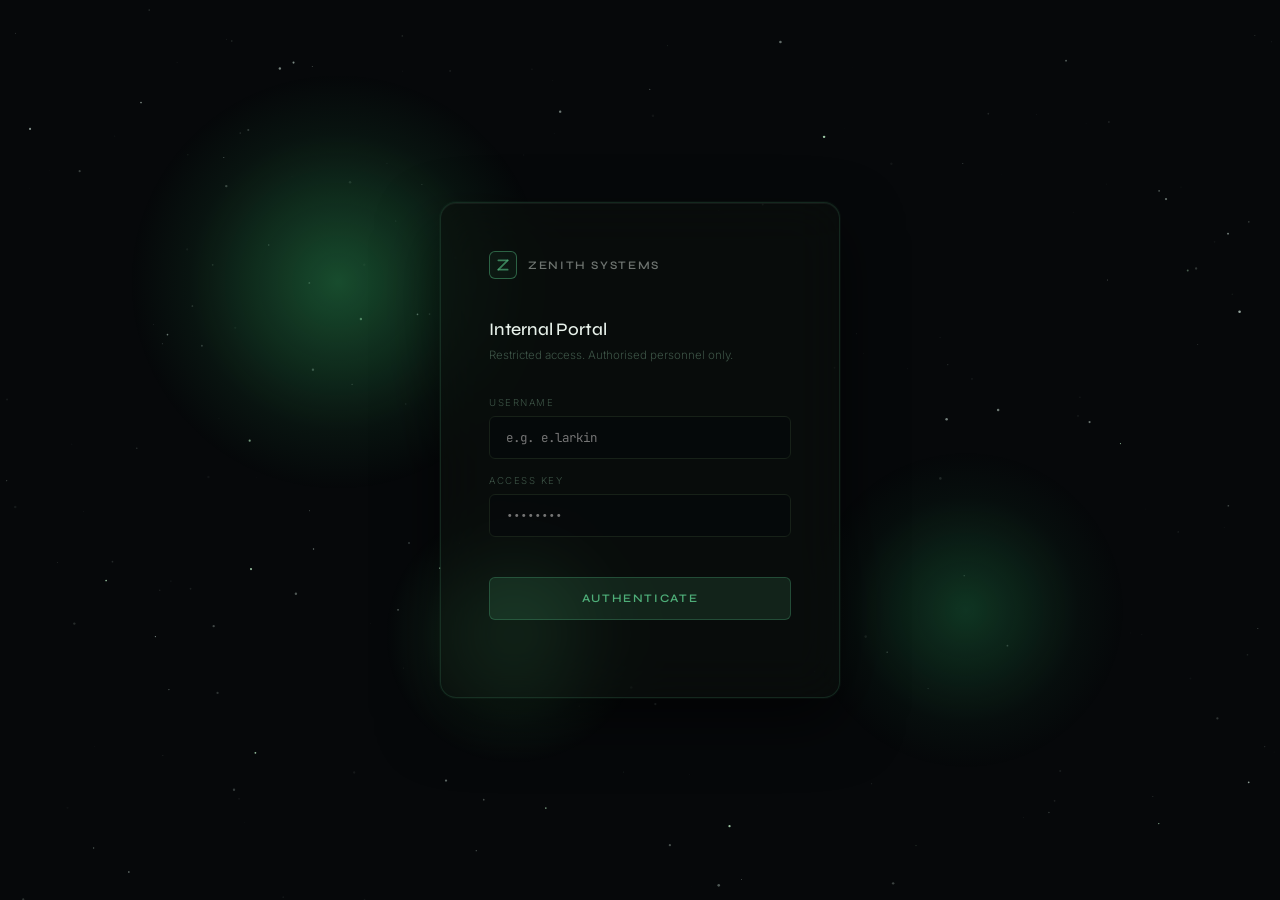
==== admin/index.html @ 05ba7e2a "Added template for admin page information" ====
<!DOCTYPE html>
<html lang="en">
<head>
  <meta charset="UTF-8"/>
  <meta name="viewport" content="width=device-width, initial-scale=1.0"/>
  <title>Portal — Zenith Systems</title>
  <link href="https://fonts.googleapis.com/css2?family=Syne:wght@400;500;600;700&family=Inter:wght@300;400&family=JetBrains+Mono:wght@300;400&display=swap" rel="stylesheet"/>
  <link rel="stylesheet" href="./style.css"/>
</head>
<body>

  <canvas id="stars"></canvas>
  <div class="orbs" aria-hidden="true">
    <div class="orb orb1"></div>
    <div class="orb orb2"></div>
    <div class="orb orb3"></div>
  </div>

  <!-- ── LOGIN PAGE ── -->
  <div id="login-page">
    <div class="login-box">
      <div class="login-logo">
        <div class="login-logo-mark">
          <svg width="14" height="14" viewBox="0 0 15 15" fill="none" stroke-width="1.8" stroke-linecap="round" stroke-linejoin="round">
            <line x1="2.5" y1="2.5" x2="12.5" y2="2.5"/>
            <line x1="12.5" y1="2.5" x2="2.5" y2="12.5"/>
            <line x1="2.5" y1="12.5" x2="12.5" y2="12.5"/>
          </svg>
        </div>
        <span class="login-logo-text">Zenith Systems</span>
      </div>
      <h1 class="login-title">Internal Portal</h1>
      <p class="login-sub">Restricted access. Authorised personnel only.</p>
      <div class="field">
        <label>Username</label>
        <input type="text" id="username" placeholder="e.g. e.larkin" autocomplete="off" spellcheck="false"/>
      </div>
      <div class="field">
        <label>Access Key</label>
        <input type="password" id="password" placeholder="••••••••"/>
      </div>
      <button class="login-btn" onclick="attemptLogin()">Authenticate</button>
      <div class="login-error" id="loginError">Invalid credentials. Access denied.</div>
    </div>
  </div>

  <!-- ── PORTAL PAGE ── -->
  <div id="portal-page">

    <nav class="portal-nav">
      <div class="portal-nav-left">
        <div class="logo-mark">
          <svg width="13" height="13" viewBox="0 0 15 15" fill="none" stroke-width="1.8" stroke-linecap="round" stroke-linejoin="round">
            <line x1="2.5" y1="2.5" x2="12.5" y2="2.5"/>
            <line x1="12.5" y1="2.5" x2="2.5" y2="12.5"/>
            <line x1="2.5" y1="12.5" x2="12.5" y2="12.5"/>
          </svg>
        </div>
        Zenith Systems
      </div>
      <div class="portal-nav-right">
        <div class="portal-user">Logged in as <span>e.larkin</span></div>
        <div class="portal-access">Clearance: Level 2</div>
      </div>
    </nav>

    <div class="portal-tabs">
      <button class="tab-btn active" onclick="switchTab('services')">Services</button>
      <button class="tab-btn" onclick="switchTab('partners')">Partners</button>
      <button class="tab-btn" onclick="switchTab('data')">Data Products</button>
      <button class="tab-btn" onclick="switchTab('recruitment')">Recruitment</button>
    </div>

    <div class="portal-content">

      <!-- SERVICES TAB -->
      <div class="tab-panel active" id="tab-services">
        <div class="doc-eyebrow">Internal Documentation — Project Elysium</div>
        <h2 class="doc-title">Integrated City Services</h2>
        <div class="doc-meta">
          Document ref: <span>ZS-SVC-004</span> &nbsp;·&nbsp;
          Classification: <span>Partner Confidential</span> &nbsp;·&nbsp;
          Last updated: <span>[ DATE ]</span>
        </div>

        <div class="card">
          <div class="card-label">Overview</div>
          <div class="card-body">
            <p>[ 2–3 sentences describing Elysium's integrated services in clean corporate language. Frame it as smart city infrastructure. ]</p>
          </div>
        </div>

        <div class="two-col">
          <div class="card">
            <div class="card-label">[ Service Category 1 ]</div>
            <div class="card-title">[ Service Name ]</div>
            <div class="card-body">
              <p>[ Description. Sounds like urban efficiency tech. Actually describes passive surveillance of movement and behaviour. ]</p>
            </div>
          </div>
          <div class="card">
            <div class="card-label">[ Service Category 2 ]</div>
            <div class="card-title">[ Service Name ]</div>
            <div class="card-body">
              <p>[ Description. Sounds like community wellness. Actually describes biometric data collection and profiling. ]</p>
            </div>
          </div>
          <div class="card">
            <div class="card-label">[ Service Category 3 ]</div>
            <div class="card-title">[ Service Name ]</div>
            <div class="card-body">
              <p>[ Description. Sounds like transit optimisation. Actually describes real-time location tracking of all residents. ]</p>
            </div>
          </div>
          <div class="card">
            <div class="card-label">[ Service Category 4 ]</div>
            <div class="card-title">[ Service Name ]</div>
            <div class="card-body">
              <p>[ Description. Sounds like civic engagement. Actually describes social graph mapping and relationship monitoring. ]</p>
            </div>
          </div>
        </div>

        <div class="card">
          <div class="card-label">Compliance Note</div>
          <div class="card-body">
            <p>[ One line of cold legal language that makes it clear residents have consented to all of this — buried in the residency agreement. ]</p>
          </div>
        </div>
      </div>

      <!-- PARTNERS TAB -->
      <div class="tab-panel" id="tab-partners">
        <div class="doc-eyebrow">Internal Documentation — Project Elysium</div>
        <h2 class="doc-title">Government Partner Network</h2>
        <div class="doc-meta">
          Document ref: <span>ZS-PTR-011</span> &nbsp;·&nbsp;
          Classification: <span>Strictly Confidential</span> &nbsp;·&nbsp;
          Active partners: <span>27</span>
        </div>

        <!-- Simple SVG world map with dot markers -->
        <div class="map-wrap">
          <div class="card-label" style="margin-bottom:1rem;">Partner Distribution — Global Overview</div>
          <svg viewBox="0 0 1000 500" xmlns="http://www.w3.org/2000/svg" style="opacity:0.7;">
            <!-- Simplified world landmass outlines -->
            <!-- North America -->
            <path d="M80,80 L180,70 L220,90 L230,140 L210,180 L190,220 L160,240 L140,220 L120,200 L90,170 L70,130 Z" fill="none" stroke="#1e5c3a" stroke-width="1"/>
            <!-- South America -->
            <path d="M170,260 L210,250 L230,280 L225,340 L210,380 L190,400 L170,390 L155,360 L150,320 L155,280 Z" fill="none" stroke="#1e5c3a" stroke-width="1"/>
            <!-- Europe -->
            <path d="M430,60 L490,55 L510,70 L510,100 L490,110 L470,105 L450,115 L430,110 L420,90 Z" fill="none" stroke="#1e5c3a" stroke-width="1"/>
            <!-- Africa -->
            <path d="M440,130 L490,125 L520,140 L530,190 L520,250 L500,290 L475,300 L450,285 L435,240 L430,190 L435,150 Z" fill="none" stroke="#1e5c3a" stroke-width="1"/>
            <!-- Asia -->
            <path d="M520,50 L680,45 L730,70 L740,110 L720,140 L680,150 L640,145 L600,155 L560,145 L530,130 L510,100 L515,70 Z" fill="none" stroke="#1e5c3a" stroke-width="1"/>
            <!-- Southeast Asia / Oceania -->
            <path d="M700,180 L760,175 L780,200 L770,230 L740,235 L710,220 L695,200 Z" fill="none" stroke="#1e5c3a" stroke-width="1"/>
            <path d="M760,280 L820,275 L840,300 L835,330 L810,340 L780,330 L760,310 Z" fill="none" stroke="#1e5c3a" stroke-width="1"/>

            <!-- Tier 1 partners — bright green dots -->
            <circle cx="150" cy="130" r="5" fill="#4ead78" opacity="0.9"/>
            <circle cx="470" cy="80"  r="5" fill="#4ead78" opacity="0.9"/>
            <circle cx="600" cy="90"  r="5" fill="#4ead78" opacity="0.9"/>
            <circle cx="650" cy="100" r="5" fill="#4ead78" opacity="0.9"/>
            <circle cx="490" cy="155" r="5" fill="#4ead78" opacity="0.9"/>

            <!-- Tier 2 partners — amber dots -->
            <circle cx="110" cy="150" r="4" fill="#c4ae52" opacity="0.8"/>
            <circle cx="190" cy="270" r="4" fill="#c4ae52" opacity="0.8"/>
            <circle cx="450" cy="85"  r="4" fill="#c4ae52" opacity="0.8"/>
            <circle cx="530" cy="75"  r="4" fill="#c4ae52" opacity="0.8"/>
            <circle cx="680" cy="85"  r="4" fill="#c4ae52" opacity="0.8"/>
            <circle cx="720" cy="120" r="4" fill="#c4ae52" opacity="0.8"/>
            <circle cx="460" cy="200" r="4" fill="#c4ae52" opacity="0.8"/>
            <circle cx="750" cy="200" r="4" fill="#c4ae52" opacity="0.8"/>

            <!-- Tier 3 partners — dim dots -->
            <circle cx="170" cy="110" r="3" fill="#3d5447" opacity="0.9"/>
            <circle cx="200" cy="300" r="3" fill="#3d5447" opacity="0.9"/>
            <circle cx="480" cy="70"  r="3" fill="#3d5447" opacity="0.9"/>
            <circle cx="560" cy="80"  r="3" fill="#3d5447" opacity="0.9"/>
            <circle cx="620" cy="110" r="3" fill="#3d5447" opacity="0.9"/>
            <circle cx="700" cy="95"  r="3" fill="#3d5447" opacity="0.9"/>
            <circle cx="470" cy="240" r="3" fill="#3d5447" opacity="0.9"/>
            <circle cx="510" cy="210" r="3" fill="#3d5447" opacity="0.9"/>
            <circle cx="790" cy="300" r="3" fill="#3d5447" opacity="0.9"/>
          </svg>
          <!-- Legend -->
          <div style="display:flex;gap:2rem;margin-top:1rem;font-size:0.6rem;letter-spacing:0.1em;text-transform:uppercase;color:var(--muted);">
            <span><span style="display:inline-block;width:8px;height:8px;border-radius:50%;background:#4ead78;margin-right:0.4rem;vertical-align:middle;"></span>Tier 1</span>
            <span><span style="display:inline-block;width:8px;height:8px;border-radius:50%;background:#c4ae52;margin-right:0.4rem;vertical-align:middle;"></span>Tier 2</span>
            <span><span style="display:inline-block;width:8px;height:8px;border-radius:50%;background:#3d5447;margin-right:0.4rem;vertical-align:middle;"></span>Tier 3</span>
          </div>
        </div>

        <div class="card">
          <table class="data-table">
            <thead>
              <tr>
                <th>Partner Government</th>
                <th>Tier</th>
                <th>Contribution</th>
                <th>Data Access</th>
              </tr>
            </thead>
            <tbody>
              <tr><td>[ Government Name ]</td><td><span class="tier tier-1">Tier 1</span></td><td>[ $XX billion ]</td><td>Full resident feed — real-time</td></tr>
              <tr><td>[ Government Name ]</td><td><span class="tier tier-1">Tier 1</span></td><td>[ $XX billion ]</td><td>Full resident feed — real-time</td></tr>
              <tr><td>[ Government Name ]</td><td><span class="tier tier-1">Tier 1</span></td><td>[ $XX billion ]</td><td>Full resident feed — real-time</td></tr>
              <tr><td>[ Government Name ]</td><td><span class="tier tier-2">Tier 2</span></td><td>[ $XX billion ]</td><td>Behavioural index — quarterly export</td></tr>
              <tr><td>[ Government Name ]</td><td><span class="tier tier-2">Tier 2</span></td><td>[ $XX billion ]</td><td>Behavioural index — quarterly export</td></tr>
              <tr><td>[ Government Name ]</td><td><span class="tier tier-2">Tier 2</span></td><td>[ $XX billion ]</td><td>Behavioural index — quarterly export</td></tr>
              <tr><td>[ Government Name ]</td><td><span class="tier tier-3">Tier 3</span></td><td>[ $XX million ]</td><td>Aggregated demographic report — annual</td></tr>
              <tr><td>[ Government Name ]</td><td><span class="tier tier-3">Tier 3</span></td><td>[ $XX million ]</td><td>Aggregated demographic report — annual</td></tr>
            </tbody>
          </table>
        </div>
      </div>

      <!-- DATA PRODUCTS TAB -->
      <div class="tab-panel" id="tab-data">
        <div class="doc-eyebrow">Internal Documentation — Project Elysium</div>
        <h2 class="doc-title">Partner Data Products</h2>
        <div class="doc-meta">
          Document ref: <span>ZS-DAT-007</span> &nbsp;·&nbsp;
          Classification: <span>Strictly Confidential</span> &nbsp;·&nbsp;
          Last updated: <span>[ DATE ]</span>
        </div>

        <div class="card">
          <div class="card-label">Product Overview</div>
          <div class="card-body">
            <p>[ 1–2 sentences. Describe in cold corporate language what Zenith is selling to governments. Frame it as "population insights" or "civic intelligence." ]</p>
          </div>
        </div>

        <div class="card">
          <table class="data-table">
            <thead>
              <tr>
                <th>Product</th>
                <th>Tier Availability</th>
                <th>Description</th>
                <th>Cadence</th>
              </tr>
            </thead>
            <tbody>
              <tr>
                <td>[ Product Name ]</td>
                <td><span class="tier tier-1">Tier 1</span></td>
                <td>[ Sounds like analytics. Actually individual-level tracking data. ]</td>
                <td>Real-time</td>
              </tr>
              <tr>
                <td>[ Product Name ]</td>
                <td><span class="tier tier-1">Tier 1</span></td>
                <td>[ Biometric or behavioural scoring described as "wellness metrics." ]</td>
                <td>Real-time</td>
              </tr>
              <tr>
                <td>[ Product Name ]</td>
                <td><span class="tier tier-2">Tier 1–2</span></td>
                <td>[ Social network mapping described as "community engagement data." ]</td>
                <td>Weekly</td>
              </tr>
              <tr>
                <td>[ Product Name ]</td>
                <td><span class="tier tier-2">Tier 2</span></td>
                <td>[ Predictive profiling described as "resident lifecycle modelling." ]</td>
                <td>Monthly</td>
              </tr>
              <tr>
                <td>[ Product Name ]</td>
                <td><span class="tier tier-3">Tier 2–3</span></td>
                <td>[ Aggregated population data, demographic trends. ]</td>
                <td>Quarterly</td>
              </tr>
              <tr>
                <td>[ Product Name ]</td>
                <td><span class="tier tier-3">Tier 3</span></td>
                <td>[ High level summary report. Least invasive tier. ]</td>
                <td>Annual</td>
              </tr>
            </tbody>
          </table>
        </div>

        <div class="card">
          <div class="card-label">Data Governance Note</div>
          <div class="card-body">
            <p>[ One or two lines of legal-sounding language about data sovereignty and compliance that actually says very little. The kind of line that sounds reassuring but commits to nothing. ]</p>
          </div>
        </div>
      </div>

      <!-- RECRUITMENT TAB -->
      <div class="tab-panel" id="tab-recruitment">
        <div class="doc-eyebrow">Internal Documentation — Project Elysium</div>
        <h2 class="doc-title">Resident Acquisition — Active Nodes</h2>
        <div class="doc-meta">
          Document ref: <span>ZS-REC-019</span> &nbsp;·&nbsp;
          Classification: <span>Internal Use Only</span> &nbsp;·&nbsp;
          Active nodes: <span>[ XX ]</span>
        </div>

        <div class="card">
          <div class="card-label">Programme Overview</div>
          <div class="card-body">
            <p>[ 2–3 sentences. Describe the recruitment programme in HR language. "Talent acquisition," "curated resident cohorts," "ideal community profile." Make it clear they are specifically targeting young educated people from universities. ]</p>
          </div>
        </div>

        <div class="card-label" style="margin-bottom:1rem;">Active Recruitment Nodes</div>

        <div class="node-highlight">
          <div class="node-dot"></div>
          <div class="node-info">
            <div class="node-name">[ Your University Name ] — [ Your City ]</div>
            <div class="node-detail">
              Node status: <span>Active</span> &nbsp;·&nbsp;
              Agent: <span>E. Larkin</span> &nbsp;·&nbsp;
              Cohort target: <span>[ XX ] residents</span> &nbsp;·&nbsp;
              Pipeline: <span>[ XX ] prospects identified</span>
            </div>
          </div>
        </div>

        <div class="node-highlight" style="opacity:0.5;">
          <div class="node-dot" style="background:var(--muted);animation:none;"></div>
          <div class="node-info">
            <div class="node-name">[ University Name ] — [ City ]</div>
            <div class="node-detail">Node status: <span>Active</span> &nbsp;·&nbsp; Agent: <span>[ Name ]</span> &nbsp;·&nbsp; Cohort target: <span>[ XX ] residents</span></div>
          </div>
        </div>

        <div class="node-highlight" style="opacity:0.5;">
          <div class="node-dot" style="background:var(--muted);animation:none;"></div>
          <div class="node-info">
            <div class="node-name">[ University Name ] — [ City ]</div>
            <div class="node-detail">Node status: <span>Active</span> &nbsp;·&nbsp; Agent: <span>[ Name ]</span> &nbsp;·&nbsp; Cohort target: <span>[ XX ] residents</span></div>
          </div>
        </div>

        <div class="card" style="margin-top:1.5rem;">
          <div class="card-label">Ideal Resident Profile</div>
          <div class="card-body">
            <p>[ Bullet list of "ideal resident" criteria written in HR language. Age range, education level, employment sector. Hidden between these normal criteria should be one or two lines that imply psychological profiling or compliance likelihood scoring. ]</p>
          </div>
        </div>

      </div>
    </div>
  </div>

  <script>
    // ── LOGIN ──
    function attemptLogin() {
      const user = document.getElementById('username').value.trim();
      const pass = document.getElementById('password').value.trim();
      const err  = document.getElementById('loginError');

      if (user === 'e.larkin' && pass === 'A17-KL3') {
        document.getElementById('login-page').style.opacity = '0';
        document.getElementById('login-page').style.transition = 'opacity 0.5s ease';
        setTimeout(() => {
          document.getElementById('login-page').style.display = 'none';
          document.getElementById('portal-page').style.display = 'block';
        }, 500);
      } else {
        err.classList.add('visible');
        setTimeout(() => err.classList.remove('visible'), 3000);
      }
    }

    // Allow Enter key on password field
    document.getElementById('password').addEventListener('keydown', e => {
      if (e.key === 'Enter') attemptLogin();
    });

    // ── TABS ──
    function switchTab(name) {
      document.querySelectorAll('.tab-btn').forEach(b => b.classList.remove('active'));
      document.querySelectorAll('.tab-panel').forEach(p => p.classList.remove('active'));
      document.querySelector(`[onclick="switchTab('${name}')"]`).classList.add('active');
      document.getElementById(`tab-${name}`).classList.add('active');
    }

    // ── STARFIELD ──
    const canvas = document.getElementById('stars');
    const ctx = canvas.getContext('2d');
    function resize() { canvas.width = window.innerWidth; canvas.height = window.innerHeight; }
    resize();
    window.addEventListener('resize', resize, { passive: true });
    const stars = Array.from({ length: 220 }, () => ({
      x: Math.random(), y: Math.random(),
      r: Math.random() * 1.1 + 0.2,
      phase: Math.random() * Math.PI * 2,
      speed: 0.0003 + Math.random() * 0.0005,
      bright: 0.3 + Math.random() * 0.5,
    }));
    function drawStars(ts) {
      ctx.clearRect(0, 0, canvas.width, canvas.height);
      stars.forEach(s => {
        const f = s.bright * (0.55 + 0.45 * Math.sin(ts * s.speed + s.phase));
        ctx.beginPath();
        ctx.arc(s.x * canvas.width, s.y * canvas.height, s.r, 0, Math.PI * 2);
        ctx.fillStyle = `rgba(200, ${s.bright > 0.75 ? 255 : 220}, 210, ${f})`;
        ctx.fill();
      });
      requestAnimationFrame(drawStars);
    }
    requestAnimationFrame(drawStars);
  </script>

</body>
</html>
---- admin/style.css ----
*, *::before, *::after { margin: 0; padding: 0; box-sizing: border-box; }

:root {
  --black:    #06080a;
  --surface:  #0a100c;
  --border:   #172118;
  --green:    #1e5c3a;
  --green-l:  #4ead78;
  --green-dim:#0f2a1a;
  --text:     #b8ccbf;
  --muted:    #3d5447;
  --white:    #e8f2eb;
  --red:      #7d3a3a;
  --red-l:    #c05c5c;
  --amber:    #8a7a3a;
  --amber-l:  #c4ae52;
}

html, body {
  background: var(--black);
  color: var(--text);
  font-family: 'Inter', sans-serif;
  font-weight: 300;
  min-height: 100vh;
  overflow-x: hidden;
}

/* ── STAR CANVAS ── */
#stars {
  position: fixed; inset: 0;
  z-index: 0; pointer-events: none;
}

/* ── ORBS ── */
.orbs {
  position: fixed; inset: 0;
  z-index: 1; pointer-events: none; overflow: hidden;
}
.orb { position: absolute; border-radius: 50%; mix-blend-mode: screen; }
.orb1 {
  width: 420px; height: 420px;
  background: radial-gradient(circle, rgba(46,160,90,0.45) 0%, rgba(46,160,90,0.08) 50%, transparent 70%);
  top: 8%; left: 10%; animation: float1 20s ease-in-out infinite;
}
.orb2 {
  width: 320px; height: 320px;
  background: radial-gradient(circle, rgba(30,120,70,0.4) 0%, rgba(30,120,70,0.06) 50%, transparent 70%);
  top: 50%; right: 12%; animation: float2 26s ease-in-out infinite;
}
.orb3 {
  width: 260px; height: 260px;
  background: radial-gradient(circle, rgba(78,200,120,0.35) 0%, rgba(78,200,120,0.06) 50%, transparent 70%);
  bottom: 15%; left: 30%; animation: float3 22s ease-in-out infinite;
}
@keyframes float1 {
  0%,100% { transform: translate(0,0) scale(1); }
  33%     { transform: translate(40px,60px) scale(1.08); }
  66%     { transform: translate(-30px,30px) scale(0.95); }
}
@keyframes float2 {
  0%,100% { transform: translate(0,0) scale(1); }
  40%     { transform: translate(-60px,-40px) scale(1.1); }
  70%     { transform: translate(20px,-60px) scale(0.92); }
}
@keyframes float3 {
  0%,100% { transform: translate(0,0); }
  50%     { transform: translate(-50px,-70px) scale(1.12); }
}

/* ── LOGIN PAGE ── */
#login-page {
  position: fixed; inset: 0; z-index: 50;
  display: flex; align-items: center; justify-content: center;
}
.login-box {
  position: relative; z-index: 10;
  width: 100%; max-width: 400px;
  padding: 3rem;
  background: rgba(10, 16, 12, 0.6);
  backdrop-filter: blur(24px);
  -webkit-backdrop-filter: blur(24px);
  border: 1px solid rgba(78,173,120,0.18);
  border-radius: 16px;
  box-shadow: 0 0 0 1px rgba(78,173,120,0.05), 0 24px 60px rgba(0,0,0,0.6),
              inset 0 1px 0 rgba(255,255,255,0.05);
  animation: fadeUp 0.6s cubic-bezier(0.16,1,0.3,1) forwards;
}
.login-logo {
  display: flex; align-items: center; gap: 0.7rem;
  margin-bottom: 2.5rem;
}
.login-logo-mark {
  width: 28px; height: 28px;
  border: 1.5px solid rgba(78,173,120,0.5);
  border-radius: 6px;
  display: grid; place-items: center;
  background: rgba(78,173,120,0.06);
}
.login-logo-mark svg { stroke: rgba(78,173,120,0.7); }
.login-logo-text {
  font-family: 'Syne', sans-serif; font-size: 0.72rem;
  font-weight: 600; letter-spacing: 0.14em; text-transform: uppercase;
  color: rgba(232,242,235,0.45);
}
.login-title {
  font-family: 'Syne', sans-serif; font-size: 1.1rem;
  font-weight: 500; color: var(--white); margin-bottom: 0.4rem;
  letter-spacing: -0.01em;
}
.login-sub {
  font-size: 0.72rem; color: var(--muted);
  margin-bottom: 2rem; line-height: 1.6;
}
.field { margin-bottom: 1rem; }
.field label {
  display: block; font-size: 0.6rem; letter-spacing: 0.16em;
  text-transform: uppercase; color: var(--muted); margin-bottom: 0.5rem;
}
.field input {
  width: 100%; background: rgba(6,8,10,0.6);
  border: 1px solid var(--border); border-radius: 6px;
  padding: 0.75rem 1rem; color: var(--white);
  font-family: 'JetBrains Mono', monospace; font-size: 0.78rem;
  outline: none; transition: border-color 0.2s, box-shadow 0.2s;
}
.field input:focus {
  border-color: rgba(78,173,120,0.4);
  box-shadow: 0 0 0 3px rgba(78,173,120,0.08);
}
.login-btn {
  width: 100%; margin-top: 1.5rem;
  padding: 0.85rem; border: none; border-radius: 6px;
  background: rgba(78,173,120,0.15);
  border: 1px solid rgba(78,173,120,0.3);
  color: var(--green-l);
  font-family: 'Syne', sans-serif; font-size: 0.72rem;
  font-weight: 600; letter-spacing: 0.14em; text-transform: uppercase;
  cursor: pointer; transition: background 0.2s, border-color 0.2s;
}
.login-btn:hover {
  background: rgba(78,173,120,0.22);
  border-color: rgba(78,173,120,0.5);
}
.login-error {
  margin-top: 1rem; font-size: 0.65rem; color: var(--red-l);
  letter-spacing: 0.06em; text-align: center;
  opacity: 0; transition: opacity 0.3s;
}
.login-error.visible { opacity: 1; }

/* ── PORTAL PAGE ── */
#portal-page {
  display: none;
  position: relative; z-index: 10;
  min-height: 100vh;
}

/* Nav */
.portal-nav {
  position: fixed; top: 0; left: 0; right: 0; z-index: 100;
  display: flex; align-items: center; justify-content: space-between;
  padding: 1.2rem 3rem;
  background: rgba(6,8,10,0.85);
  backdrop-filter: blur(20px);
  border-bottom: 1px solid var(--border);
}
.portal-nav-left {
  display: flex; align-items: center; gap: 0.7rem;
  font-family: 'Syne', sans-serif; font-size: 0.72rem;
  font-weight: 600; letter-spacing: 0.14em; text-transform: uppercase;
  color: rgba(232,242,235,0.45);
}
.portal-nav-left .logo-mark {
  width: 26px; height: 26px;
  border: 1.5px solid rgba(78,173,120,0.4);
  border-radius: 6px; display: grid; place-items: center;
  background: rgba(78,173,120,0.05);
}
.portal-nav-left .logo-mark svg { stroke: rgba(78,173,120,0.6); }
.portal-nav-right {
  display: flex; align-items: center; gap: 2rem;
}
.portal-user {
  font-size: 0.62rem; letter-spacing: 0.1em;
  text-transform: uppercase; color: var(--muted);
}
.portal-user span { color: var(--green-l); }
.portal-access {
  font-size: 0.58rem; letter-spacing: 0.12em; text-transform: uppercase;
  padding: 0.3rem 0.7rem; border-radius: 3px;
  background: rgba(78,173,120,0.08);
  border: 1px solid rgba(78,173,120,0.2);
  color: var(--green-l);
}

/* Tabs */
.portal-tabs {
  position: sticky; top: 57px; z-index: 90;
  display: flex; align-items: center; gap: 0;
  background: rgba(6,8,10,0.9);
  backdrop-filter: blur(16px);
  border-bottom: 1px solid var(--border);
  padding: 0 3rem;
}
.tab-btn {
  background: none; border: none; cursor: pointer;
  font-family: 'Syne', sans-serif; font-size: 0.65rem;
  font-weight: 600; letter-spacing: 0.14em; text-transform: uppercase;
  color: var(--muted); padding: 1rem 1.5rem;
  border-bottom: 2px solid transparent;
  transition: color 0.2s, border-color 0.2s;
  position: relative; top: 1px;
}
.tab-btn:hover { color: var(--text); }
.tab-btn.active { color: var(--green-l); border-bottom-color: var(--green-l); }

/* Tab content */
.portal-content { padding: 4rem 3rem; max-width: 1200px; margin: 0 auto; }
.tab-panel { display: none; }
.tab-panel.active { display: block; }

/* Section headers */
.doc-eyebrow {
  font-size: 0.58rem; letter-spacing: 0.22em; text-transform: uppercase;
  color: var(--green-l); margin-bottom: 0.8rem;
}
.doc-title {
  font-family: 'Syne', sans-serif; font-weight: 600;
  font-size: clamp(1.4rem, 3vw, 2.2rem);
  color: var(--white); letter-spacing: -0.02em;
  line-height: 1.15; margin-bottom: 0.8rem;
}
.doc-meta {
  font-size: 0.62rem; letter-spacing: 0.1em; color: var(--muted);
  margin-bottom: 3rem; padding-bottom: 2rem;
  border-bottom: 1px solid var(--border);
}
.doc-meta span { color: var(--text); }

/* Glass card */
.card {
  background: rgba(10, 16, 12, 0.55);
  backdrop-filter: blur(18px);
  -webkit-backdrop-filter: blur(18px);
  border: 1px solid rgba(78,173,120,0.1);
  border-radius: 12px;
  padding: 2rem 2.5rem;
  margin-bottom: 1.5rem;
}
.card-label {
  font-size: 0.58rem; letter-spacing: 0.2em; text-transform: uppercase;
  color: var(--muted); margin-bottom: 1rem;
  display: flex; align-items: center; gap: 0.8rem;
}
.card-label::after { content: ''; flex: 1; height: 1px; background: var(--border); }
.card-title {
  font-family: 'Syne', sans-serif; font-size: 1rem;
  font-weight: 500; color: var(--white); margin-bottom: 0.6rem;
}
.card-body {
  font-size: 0.8rem; line-height: 1.9; color: var(--text);
}
.card-body p { margin-bottom: 0.8rem; }
.card-body p:last-child { margin-bottom: 0; }

/* Two column grid */
.two-col { display: grid; grid-template-columns: 1fr 1fr; gap: 1.5rem; margin-bottom: 1.5rem; }

/* Data table */
.data-table { width: 100%; border-collapse: collapse; }
.data-table th {
  font-size: 0.58rem; letter-spacing: 0.16em; text-transform: uppercase;
  color: var(--muted); padding: 0.6rem 1rem;
  border-bottom: 1px solid var(--border); text-align: left;
}
.data-table td {
  font-size: 0.72rem; padding: 0.9rem 1rem;
  border-bottom: 1px solid rgba(23,33,24,0.6); color: var(--text);
  line-height: 1.5;
}
.data-table tr:last-child td { border-bottom: none; }
.data-table td:first-child { color: var(--white); font-weight: 400; }

/* Tier tags */
.tier {
  display: inline-block; padding: 0.15rem 0.5rem; border-radius: 2px;
  font-size: 0.58rem; letter-spacing: 0.1em; text-transform: uppercase;
  font-family: 'JetBrains Mono', monospace;
}
.tier-1 { background: rgba(78,173,120,0.15); color: var(--green-l); border: 1px solid var(--green); }
.tier-2 { background: rgba(138,122,58,0.15); color: var(--amber-l); border: 1px solid var(--amber); }
.tier-3 { background: rgba(23,33,24,0.6);    color: var(--muted);   border: 1px solid var(--border); }

/* Map */
.map-wrap {
  position: relative; background: rgba(10,16,12,0.55);
  border: 1px solid rgba(78,173,120,0.1); border-radius: 12px;
  overflow: hidden; margin-bottom: 1.5rem;
  padding: 1.5rem;
}
.map-wrap svg { width: 100%; height: auto; display: block; }

/* Recruitment node */
.node-highlight {
  background: rgba(78,173,120,0.06);
  border: 1px solid rgba(78,173,120,0.25);
  border-radius: 8px; padding: 1.2rem 1.5rem;
  margin-bottom: 1rem;
  display: flex; align-items: flex-start; gap: 1rem;
}
.node-dot {
  width: 8px; height: 8px; border-radius: 50%;
  background: var(--green-l); flex-shrink: 0; margin-top: 0.3rem;
  animation: pulse-green 2s ease-in-out infinite;
}
@keyframes pulse-green {
  0%,100% { box-shadow: 0 0 0 0 rgba(78,173,120,0.4); }
  50%     { box-shadow: 0 0 0 6px rgba(78,173,120,0); }
}
.node-info { flex: 1; }
.node-name {
  font-family: 'Syne', sans-serif; font-size: 0.85rem;
  font-weight: 500; color: var(--white); margin-bottom: 0.3rem;
}
.node-detail { font-size: 0.68rem; color: var(--muted); line-height: 1.7; }
.node-detail span { color: var(--text); }

/* Keyframes */
@keyframes fadeUp {
  from { opacity: 0; transform: translateY(20px); }
  to   { opacity: 1; transform: translateY(0); }
}

/* Mobile */
@media (max-width: 768px) {
  .portal-nav { padding: 1rem 1.5rem; }
  .portal-nav-right { gap: 1rem; }
  .portal-tabs { padding: 0 1rem; overflow-x: auto; }
  .tab-btn { padding: 0.9rem 1rem; white-space: nowrap; }
  .portal-content { padding: 3rem 1.5rem; }
  .two-col { grid-template-columns: 1fr; }
  .portal-access { display: none; }
}
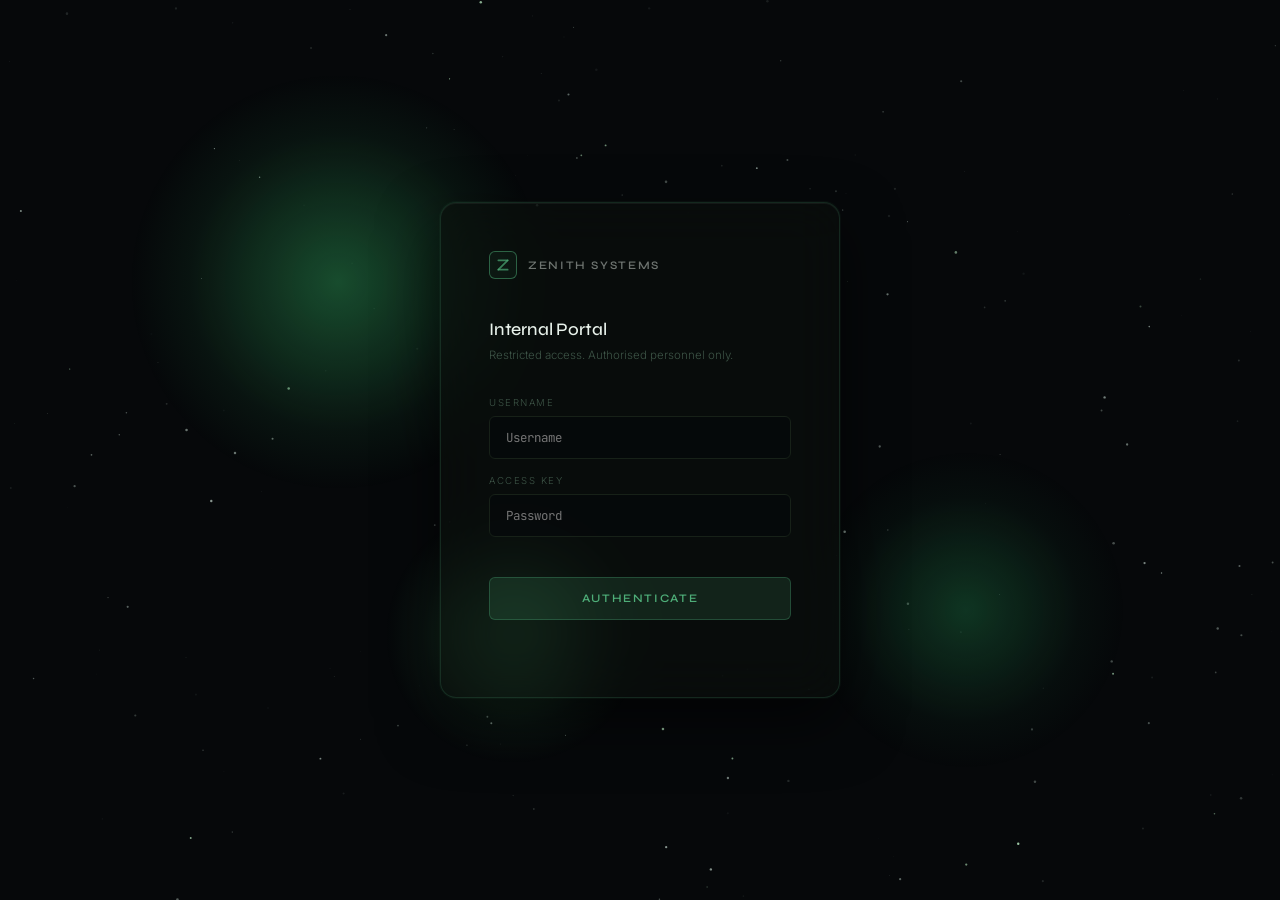
==== commit bbe30d06: "Updated to use AMcharts for the map in admin index.html" ====
--- a/admin/index.html
+++ b/admin/index.html
@@ -33,11 +33,11 @@
       <p class="login-sub">Restricted access. Authorised personnel only.</p>
       <div class="field">
         <label>Username</label>
-        <input type="text" id="username" placeholder="e.g. e.larkin" autocomplete="off" spellcheck="false"/>
+        <input type="text" id="username" placeholder="Username" autocomplete="off" spellcheck="false"/>
       </div>
       <div class="field">
         <label>Access Key</label>
-        <input type="password" id="password" placeholder="••••••••"/>
+        <input type="password" id="password" placeholder="Password"/>
       </div>
       <button class="login-btn" onclick="attemptLogin()">Authenticate</button>
       <div class="login-error" id="loginError">Invalid credentials. Access denied.</div>
@@ -139,54 +139,10 @@
           Active partners: <span>27</span>
         </div>
 
-        <!-- Simple SVG world map with dot markers -->
+        <!-- amCharts world map -->
         <div class="map-wrap">
           <div class="card-label" style="margin-bottom:1rem;">Partner Distribution — Global Overview</div>
-          <svg viewBox="0 0 1000 500" xmlns="http://www.w3.org/2000/svg" style="opacity:0.7;">
-            <!-- Simplified world landmass outlines -->
-            <!-- North America -->
-            <path d="M80,80 L180,70 L220,90 L230,140 L210,180 L190,220 L160,240 L140,220 L120,200 L90,170 L70,130 Z" fill="none" stroke="#1e5c3a" stroke-width="1"/>
-            <!-- South America -->
-            <path d="M170,260 L210,250 L230,280 L225,340 L210,380 L190,400 L170,390 L155,360 L150,320 L155,280 Z" fill="none" stroke="#1e5c3a" stroke-width="1"/>
-            <!-- Europe -->
-            <path d="M430,60 L490,55 L510,70 L510,100 L490,110 L470,105 L450,115 L430,110 L420,90 Z" fill="none" stroke="#1e5c3a" stroke-width="1"/>
-            <!-- Africa -->
-            <path d="M440,130 L490,125 L520,140 L530,190 L520,250 L500,290 L475,300 L450,285 L435,240 L430,190 L435,150 Z" fill="none" stroke="#1e5c3a" stroke-width="1"/>
-            <!-- Asia -->
-            <path d="M520,50 L680,45 L730,70 L740,110 L720,140 L680,150 L640,145 L600,155 L560,145 L530,130 L510,100 L515,70 Z" fill="none" stroke="#1e5c3a" stroke-width="1"/>
-            <!-- Southeast Asia / Oceania -->
-            <path d="M700,180 L760,175 L780,200 L770,230 L740,235 L710,220 L695,200 Z" fill="none" stroke="#1e5c3a" stroke-width="1"/>
-            <path d="M760,280 L820,275 L840,300 L835,330 L810,340 L780,330 L760,310 Z" fill="none" stroke="#1e5c3a" stroke-width="1"/>
-
-            <!-- Tier 1 partners — bright green dots -->
-            <circle cx="150" cy="130" r="5" fill="#4ead78" opacity="0.9"/>
-            <circle cx="470" cy="80"  r="5" fill="#4ead78" opacity="0.9"/>
-            <circle cx="600" cy="90"  r="5" fill="#4ead78" opacity="0.9"/>
-            <circle cx="650" cy="100" r="5" fill="#4ead78" opacity="0.9"/>
-            <circle cx="490" cy="155" r="5" fill="#4ead78" opacity="0.9"/>
-
-            <!-- Tier 2 partners — amber dots -->
-            <circle cx="110" cy="150" r="4" fill="#c4ae52" opacity="0.8"/>
-            <circle cx="190" cy="270" r="4" fill="#c4ae52" opacity="0.8"/>
-            <circle cx="450" cy="85"  r="4" fill="#c4ae52" opacity="0.8"/>
-            <circle cx="530" cy="75"  r="4" fill="#c4ae52" opacity="0.8"/>
-            <circle cx="680" cy="85"  r="4" fill="#c4ae52" opacity="0.8"/>
-            <circle cx="720" cy="120" r="4" fill="#c4ae52" opacity="0.8"/>
-            <circle cx="460" cy="200" r="4" fill="#c4ae52" opacity="0.8"/>
-            <circle cx="750" cy="200" r="4" fill="#c4ae52" opacity="0.8"/>
-
-            <!-- Tier 3 partners — dim dots -->
-            <circle cx="170" cy="110" r="3" fill="#3d5447" opacity="0.9"/>
-            <circle cx="200" cy="300" r="3" fill="#3d5447" opacity="0.9"/>
-            <circle cx="480" cy="70"  r="3" fill="#3d5447" opacity="0.9"/>
-            <circle cx="560" cy="80"  r="3" fill="#3d5447" opacity="0.9"/>
-            <circle cx="620" cy="110" r="3" fill="#3d5447" opacity="0.9"/>
-            <circle cx="700" cy="95"  r="3" fill="#3d5447" opacity="0.9"/>
-            <circle cx="470" cy="240" r="3" fill="#3d5447" opacity="0.9"/>
-            <circle cx="510" cy="210" r="3" fill="#3d5447" opacity="0.9"/>
-            <circle cx="790" cy="300" r="3" fill="#3d5447" opacity="0.9"/>
-          </svg>
-          <!-- Legend -->
+          <div id="chartdiv" style="width:100%;height:420px;"></div>
           <div style="display:flex;gap:2rem;margin-top:1rem;font-size:0.6rem;letter-spacing:0.1em;text-transform:uppercase;color:var(--muted);">
             <span><span style="display:inline-block;width:8px;height:8px;border-radius:50%;background:#4ead78;margin-right:0.4rem;vertical-align:middle;"></span>Tier 1</span>
             <span><span style="display:inline-block;width:8px;height:8px;border-radius:50%;background:#c4ae52;margin-right:0.4rem;vertical-align:middle;"></span>Tier 2</span>
@@ -413,5 +369,183 @@
     requestAnimationFrame(drawStars);
   </script>
 
+  <!-- amCharts -->
+  <script src="https://cdn.amcharts.com/lib/5/index.js"></script>
+  <script src="https://cdn.amcharts.com/lib/5/map.js"></script>
+  <script src="https://cdn.amcharts.com/lib/5/geodata/worldLow.js"></script>
+  <script src="https://cdn.amcharts.com/lib/5/themes/Animated.js"></script>
+  <script>
+    // Partner data — replace country IDs and tiers as needed
+    // Full ISO 3166-1 alpha-2 country codes: https://en.wikipedia.org/wiki/ISO_3166-1_alpha-2
+    const partnerData = [
+      // Tier 1 — full resident feed
+      { id: "US", name: "United States",    tier: 1 },
+      { id: "GB", name: "United Kingdom",   tier: 1 },
+      { id: "CN", name: "China",            tier: 1 },
+      { id: "DE", name: "Germany",          tier: 1 },
+      { id: "IN", name: "India",            tier: 1 },
+      // Tier 2 — behavioural index
+      { id: "FR", name: "France",           tier: 2 },
+      { id: "BR", name: "Brazil",           tier: 2 },
+      { id: "AU", name: "Australia",        tier: 2 },
+      { id: "JP", name: "Japan",            tier: 2 },
+      { id: "KR", name: "South Korea",      tier: 2 },
+      { id: "ZA", name: "South Africa",     tier: 2 },
+      { id: "CA", name: "Canada",           tier: 2 },
+      { id: "SG", name: "Singapore",        tier: 2 },
+      // Tier 3 — aggregated reports
+      { id: "MX", name: "Mexico",           tier: 3 },
+      { id: "NG", name: "Nigeria",          tier: 3 },
+      { id: "PK", name: "Pakistan",         tier: 3 },
+      { id: "EG", name: "Egypt",            tier: 3 },
+      { id: "AR", name: "Argentina",        tier: 3 },
+      { id: "SE", name: "Sweden",           tier: 3 },
+      { id: "NL", name: "Netherlands",      tier: 3 },
+      { id: "NO", name: "Norway",           tier: 3 },
+      { id: "TH", name: "Thailand",         tier: 3 },
+      { id: "PH", name: "Philippines",      tier: 3 },
+      { id: "ID", name: "Indonesia",        tier: 3 },
+      { id: "TR", name: "Turkey",           tier: 3 },
+      { id: "IL", name: "Israel",           tier: 3 },
+      { id: "AE", name: "UAE",              tier: 3 },
+    ];
+
+    const tierColors = {
+      1: 0x4ead78,
+      2: 0xc4ae52,
+      3: 0x3d5447,
+    };
+
+    const root = am5.Root.new("chartdiv");
+    root.setThemes([am5themes_Animated.new(root)]);
+    root.interfaceColors.set("text", am5.color(0xe8f2eb));
+
+    const chart = root.container.children.push(
+      am5map.MapChart.new(root, {
+        panX: "rotateX",
+        panY: "none",
+        projection: am5map.geoNaturalEarth1(),
+        background: am5.Rectangle.new(root, { fill: am5.color(0x06080a), fillOpacity: 0 }),
+      })
+    );
+
+    // Land polygons
+    const polygonSeries = chart.series.push(
+      am5map.MapPolygonSeries.new(root, {
+        geoJSON: am5geodata_worldLow,
+        exclude: ["AQ"],
+      })
+    );
+    polygonSeries.mapPolygons.template.setAll({
+      fill: am5.color(0x0d140f),
+      stroke: am5.color(0x1e5c3a),
+      strokeWidth: 0.5,
+      fillOpacity: 1,
+    });
+    polygonSeries.mapPolygons.template.states.create("hover", {
+      fill: am5.color(0x152a1c),
+    });
+
+    // Highlight partner countries
+    const highlightSeries = chart.series.push(
+      am5map.MapPolygonSeries.new(root, {
+        geoJSON: am5geodata_worldLow,
+        include: partnerData.map(p => p.id),
+      })
+    );
+    highlightSeries.mapPolygons.template.setAll({
+      strokeWidth: 0.5,
+      stroke: am5.color(0x1e5c3a),
+    });
+    highlightSeries.mapPolygons.template.adapters.add("fill", (fill, target) => {
+      const id = target.dataItem?.get("id");
+      const partner = partnerData.find(p => p.id === id);
+      if (!partner) return fill;
+      const colors = { 1: 0x1a3d28, 2: 0x2e2a10, 3: 0x121f14 };
+      return am5.color(colors[partner.tier]);
+    });
+    highlightSeries.mapPolygons.template.adapters.add("stroke", (stroke, target) => {
+      const id = target.dataItem?.get("id");
+      const partner = partnerData.find(p => p.id === id);
+      if (!partner) return stroke;
+      return am5.color(tierColors[partner.tier]);
+    });
+
+    // Dot markers on each partner
+    const pointSeries = chart.series.push(
+      am5map.MapPointSeries.new(root, { polygonIdField: "country" })
+    );
+    pointSeries.bullets.push((root, series, dataItem) => {
+      const tier = dataItem.dataContext.tier;
+      const color = tierColors[tier];
+      const size = tier === 1 ? 7 : tier === 2 ? 5 : 4;
+      const tierLabels = { 1: "Tier 1 — Full resident feed, real-time", 2: "Tier 2 — Behavioural index, quarterly export", 3: "Tier 3 — Aggregated demographic report, annual" };
+
+      const circle = am5.Circle.new(root, {
+        radius: size,
+        fill: am5.color(color),
+        fillOpacity: tier === 1 ? 0.95 : tier === 2 ? 0.8 : 0.6,
+        stroke: am5.color(color),
+        strokeOpacity: 0.3,
+        strokeWidth: 4,
+        cursorOverStyle: "pointer",
+        tooltipText: `[bold]{name}[/]\n${tierLabels[tier]}`,
+        tooltip: am5.Tooltip.new(root, {
+          getFillFromSprite: false,
+          background: am5.Rectangle.new(root, {
+            fill: am5.color(0x0a100c),
+            fillOpacity: 0.95,
+            stroke: am5.color(color),
+            strokeOpacity: 0.4,
+            strokeWidth: 1,
+            cornerRadiusTL: 4, cornerRadiusTR: 4,
+            cornerRadiusBL: 4, cornerRadiusBR: 4,
+          }),
+        }),
+      });
+
+      // Pulse animation on tier 1 dots
+      if (tier === 1) {
+        circle.animate({
+          key: "strokeOpacity",
+          from: 0.5,
+          to: 0,
+          duration: 1500,
+          loops: Infinity,
+        });
+        circle.animate({
+          key: "strokeWidth",
+          from: 2,
+          to: 12,
+          duration: 1500,
+          loops: Infinity,
+        });
+      }
+
+    const tooltip = circle.get("tooltip");
+      tooltip.label.setAll({
+      fontSize: 11,
+      lineHeight: 1.6,
+    });
+    tooltip.label.states.create("default", {
+      fill: am5.color(0xe8f2eb),
+    });
+    tooltip.get("background").setAll({
+      fill: am5.color(0x0a100c),
+      fillOpacity: 0.95,
+      stroke: am5.color(color),
+      strokeOpacity: 0.4,
+      strokeWidth: 1,
+    });
+
+      return am5.Bullet.new(root, { sprite: circle });
+    });
+    pointSeries.data.setAll(
+      partnerData.map(p => ({ country: p.id, name: p.name, tier: p.tier }))
+    );
+
+    chart.appear(1000, 100);
+  </script>
+
 </body>
 </html>
